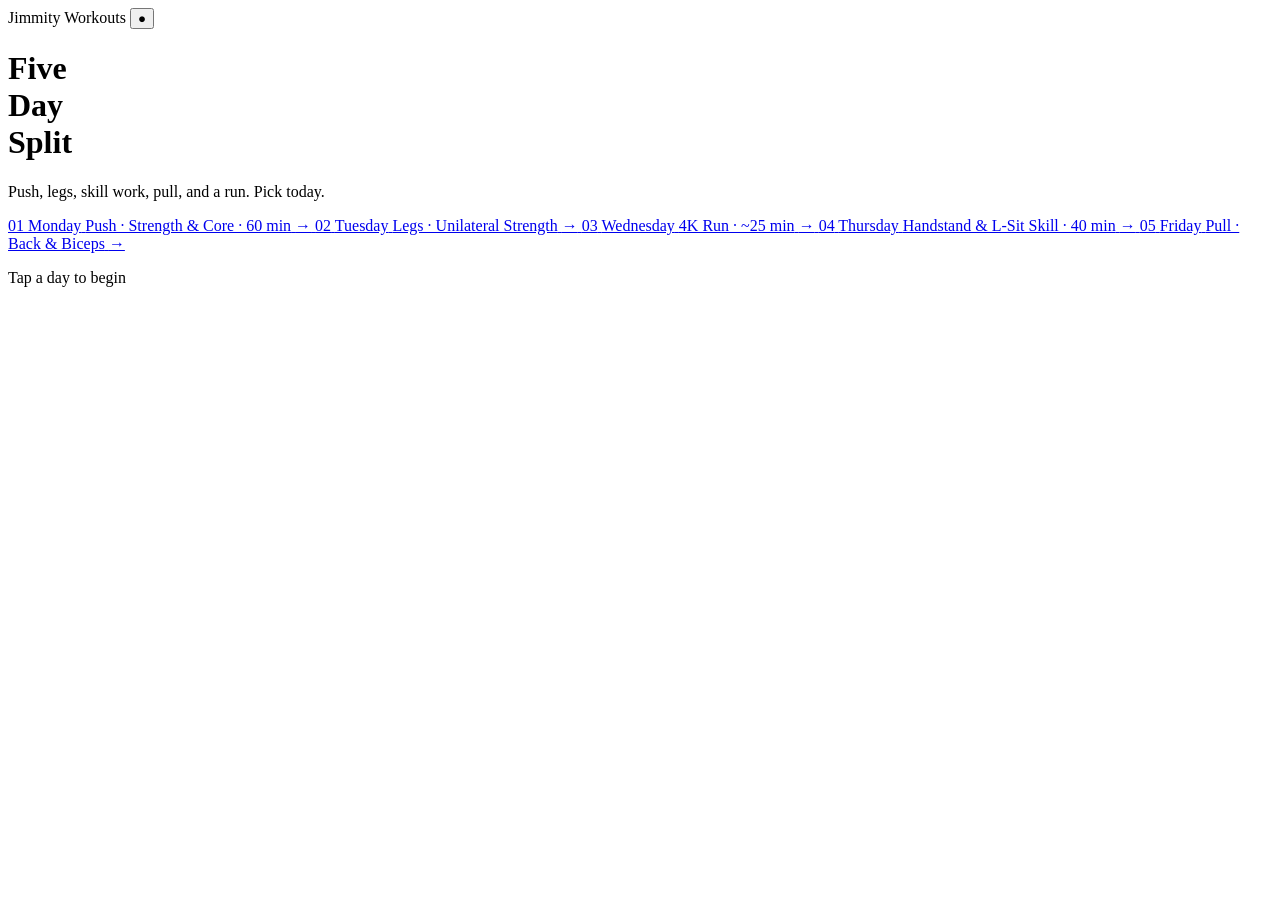
==== index.html @ 9d838644 "Add files via upload" ====
<!DOCTYPE html>
<html lang="en">
<head>
<meta charset="UTF-8">
<meta name="viewport" content="width=device-width, initial-scale=1, viewport-fit=cover, maximum-scale=1">
<title>Jimmity Workouts</title>
<link rel="preconnect" href="https://fonts.googleapis.com">
<link href="https://fonts.googleapis.com/css2?family=Space+Grotesk:wght@500;600;700&display=swap" rel="stylesheet">
<link rel="stylesheet" href="assets/style.css">
<meta name="theme-color" content="#0a0a0a">
</head>
<body>

<div class="topbar">
  <span class="brand">Jimmity Workouts</span>
  <button class="theme-toggle" id="themeToggle" aria-label="Toggle theme">●</button>
</div>

<div class="wrap">
  <div class="hero">
    <h1>Five<br>Day<br>Split</h1>
    <p>Push, legs, skill work, pull, and a run. Pick today.</p>
  </div>

  <nav class="day-list">
    <a class="day-card" href="monday.html">
      <span class="day-num">01</span>
      <span class="day-main">
        <span class="day-name">Monday</span>
        <span class="day-sub">Push · Strength &amp; Core · 60 min</span>
      </span>
      <span class="day-arrow">→</span>
    </a>
    <a class="day-card" href="tuesday.html">
      <span class="day-num">02</span>
      <span class="day-main">
        <span class="day-name">Tuesday</span>
        <span class="day-sub">Legs · Unilateral Strength</span>
      </span>
      <span class="day-arrow">→</span>
    </a>
    <a class="day-card" href="wednesday.html">
      <span class="day-num">03</span>
      <span class="day-main">
        <span class="day-name">Wednesday</span>
        <span class="day-sub">4K Run · ~25 min</span>
      </span>
      <span class="day-arrow">→</span>
    </a>
    <a class="day-card" href="thursday.html">
      <span class="day-num">04</span>
      <span class="day-main">
        <span class="day-name">Thursday</span>
        <span class="day-sub">Handstand &amp; L-Sit Skill · 40 min</span>
      </span>
      <span class="day-arrow">→</span>
    </a>
    <a class="day-card" href="friday.html">
      <span class="day-num">05</span>
      <span class="day-main">
        <span class="day-name">Friday</span>
        <span class="day-sub">Pull · Back &amp; Biceps</span>
      </span>
      <span class="day-arrow">→</span>
    </a>
  </nav>

  <p class="footer-note">Tap a day to begin</p>
</div>

<script src="assets/app.js"></script>
</body>
</html>
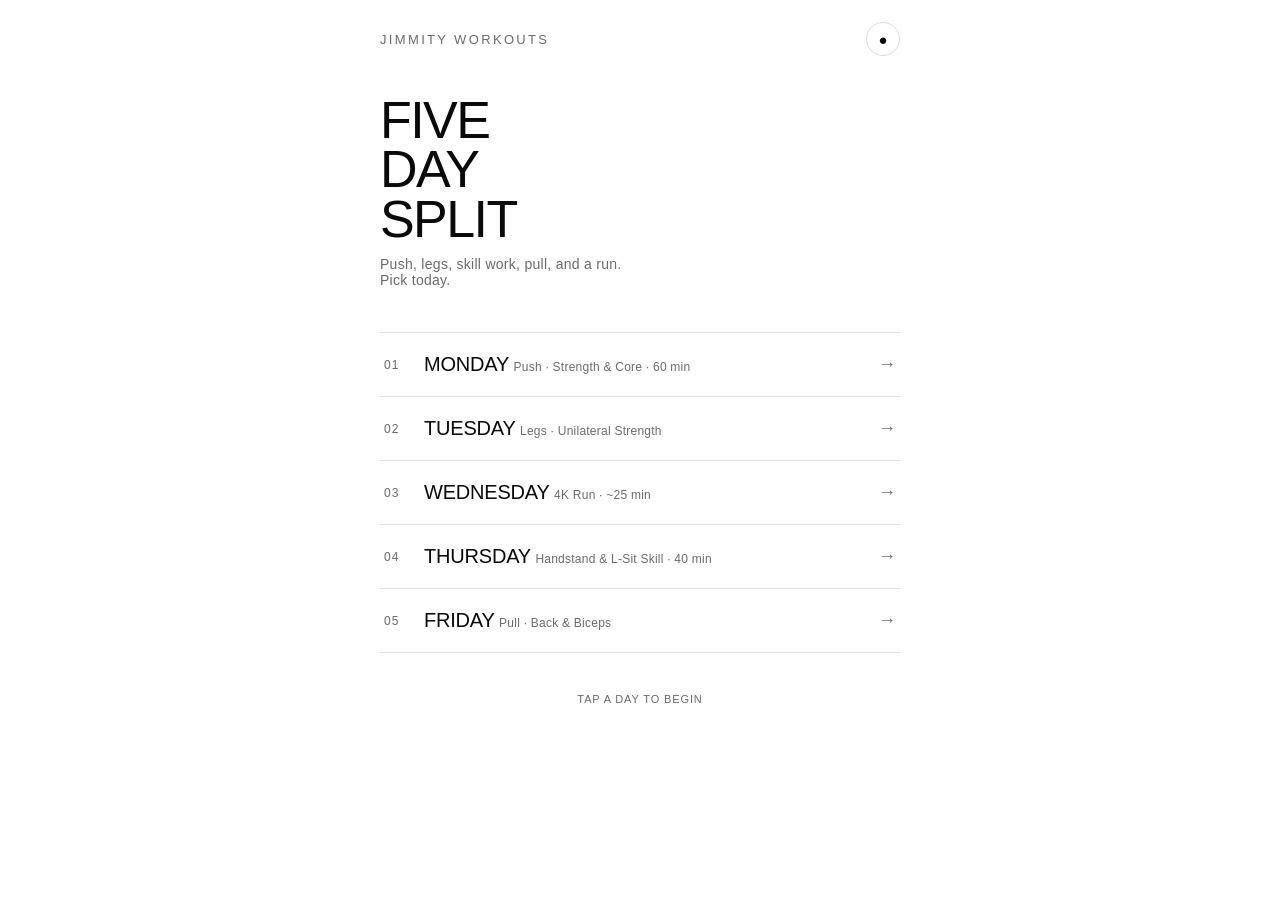
==== commit 5344f42c: "Update index.html" ====
--- a/index.html
+++ b/index.html
@@ -6,7 +6,7 @@
 <title>Jimmity Workouts</title>
 <link rel="preconnect" href="https://fonts.googleapis.com">
 <link href="https://fonts.googleapis.com/css2?family=Space+Grotesk:wght@500;600;700&display=swap" rel="stylesheet">
-<link rel="stylesheet" href="assets/style.css">
+<link rel="stylesheet" href="style.css">
 <meta name="theme-color" content="#0a0a0a">
 </head>
 <body>
--- a/style.css
+++ b/style.css
@@ -0,0 +1,450 @@
+:root {
+  --bg: #ffffff;
+  --fg: #0a0a0a;
+  --fg-dim: #6b6b6b;
+  --line: #dedede;
+  --accent: #0a0a0a;
+  --accent-inv: #ffffff;
+  --surface: #f5f5f5;
+  --danger: #0a0a0a;
+  --radius: 2px;
+}
+
+[data-theme="dark"] {
+  --bg: #0a0a0a;
+  --fg: #f5f5f5;
+  --fg-dim: #8a8a8a;
+  --line: #2a2a2a;
+  --accent: #ffffff;
+  --accent-inv: #0a0a0a;
+  --surface: #141414;
+}
+
+* { box-sizing: border-box; margin: 0; padding: 0; }
+
+html, body {
+  height: 100%;
+}
+
+body {
+  background: var(--bg);
+  color: var(--fg);
+  font-family: 'Urbanist', -apple-system, 'Helvetica Neue', Arial, sans-serif;
+  -webkit-font-smoothing: antialiased;
+  transition: background .2s ease, color .2s ease;
+  min-height: 100vh;
+  min-height: 100dvh;
+  padding-bottom: env(safe-area-inset-bottom);
+}
+
+.wrap {
+  max-width: 560px;
+  margin: 0 auto;
+  padding: 0 20px 60px;
+}
+
+/* Header */
+.topbar {
+  display: flex;
+  align-items: center;
+  justify-content: space-between;
+  padding: 22px 20px 10px;
+  max-width: 560px;
+  margin: 0 auto;
+}
+
+.brand {
+  font-size: 13px;
+  letter-spacing: .18em;
+  text-transform: uppercase;
+  color: var(--fg-dim);
+  font-weight: 100;
+}
+
+.back {
+  font-size: 13px;
+  letter-spacing: .05em;
+  text-transform: uppercase;
+  color: var(--fg);
+  text-decoration: none;
+  border: 1px solid var(--line);
+  padding: 7px 12px;
+  border-radius: var(--radius);
+  display: inline-flex;
+  align-items: center;
+  gap: 6px;
+}
+
+.theme-toggle {
+  border: 1px solid var(--line);
+  background: none;
+  color: var(--fg);
+  width: 34px;
+  height: 34px;
+  border-radius: 50%;
+  display: flex;
+  align-items: center;
+  justify-content: center;
+  cursor: pointer;
+  font-size: 15px;
+  line-height: 1;
+}
+
+/* Index page */
+.hero {
+  padding: 30px 0 10px;
+}
+
+.hero h1 {
+  font-size: clamp(38px, 11vw, 52px);
+  font-weight: 100;
+  letter-spacing: -0.03em;
+  line-height: 0.95;
+  text-transform: uppercase;
+}
+
+.hero p {
+  color: var(--fg-dim);
+  margin-top: 12px;
+  font-size: 14px;
+  letter-spacing: .02em;
+  max-width: 34ch;
+}
+
+.day-list {
+  margin-top: 34px;
+  border-top: 1px solid var(--line);
+}
+
+.day-card {
+  display: flex;
+  align-items: center;
+  justify-content: space-between;
+  padding: 20px 4px;
+  border-bottom: 1px solid var(--line);
+  text-decoration: none;
+  color: var(--fg);
+  position: relative;
+  overflow: hidden;
+}
+
+.day-card:active { background: var(--surface); }
+
+.day-num {
+  font-size: 12px;
+  color: var(--fg-dim);
+  letter-spacing: .1em;
+  width: 26px;
+}
+
+.day-main {
+  flex: 1;
+  padding: 0 14px;
+}
+
+.day-name {
+  font-size: 20px;
+  font-weight: `00;
+  letter-spacing: -0.01em;
+  text-transform: uppercase;
+}
+
+.day-sub {
+  font-size: 12px;
+  color: var(--fg-dim);
+  margin-top: 3px;
+  letter-spacing: .02em;
+}
+
+.day-arrow {
+  font-size: 18px;
+  color: var(--fg-dim);
+  transition: transform .15s ease;
+}
+
+.day-card:active .day-arrow { transform: translateX(3px); }
+
+.footer-note {
+  margin-top: 40px;
+  font-size: 11px;
+  letter-spacing: .08em;
+  text-transform: uppercase;
+  color: var(--fg-dim);
+  text-align: center;
+}
+
+/* Day page */
+.day-title {
+  padding: 8px 0 4px;
+}
+
+.day-title h1 {
+  font-size: clamp(32px, 9vw, 44px);
+  font-weight: 100;
+  text-transform: uppercase;
+  letter-spacing: -0.03em;
+  line-height: 0.95;
+}
+
+.day-title .meta {
+  color: var(--fg-dim);
+  font-size: 13px;
+  margin-top: 8px;
+  letter-spacing: .02em;
+}
+
+/* Start screen list preview */
+.preview-list {
+  margin-top: 28px;
+  border-top: 1px solid var(--line);
+}
+
+.preview-item {
+  padding: 14px 2px;
+  border-bottom: 1px solid var(--line);
+  display: flex;
+  justify-content: space-between;
+  gap: 10px;
+  align-items: baseline;
+}
+
+.preview-item .pi-name {
+  font-size: 14px;
+  font-weight: 100;
+}
+
+.preview-item .pi-detail {
+  font-size: 12px;
+  color: var(--fg-dim);
+  text-align: right;
+  white-space: nowrap;
+}
+
+.preview-item.block-label {
+  border-bottom: none;
+  padding-top: 26px;
+  padding-bottom: 8px;
+}
+.preview-item.block-label .pi-name {
+  font-size: 11px;
+  letter-spacing: .14em;
+  text-transform: uppercase;
+  color: var(--fg-dim);
+  font-weight: 100;
+}
+
+/* Start button */
+.start-btn {
+  margin-top: 34px;
+  width: 100%;
+  padding: 18px;
+  background: var(--accent);
+  color: var(--accent-inv);
+  border: none;
+  border-radius: var(--radius);
+  font-size: 15px;
+  font-weight: 100;
+  letter-spacing: .1em;
+  text-transform: uppercase;
+  cursor: pointer;
+  font-family: inherit;
+}
+
+.start-btn:active { opacity: .8; }
+
+/* Session view */
+.session {
+  display: none;
+  flex-direction: column;
+  min-height: 100vh;
+  min-height: 100dvh;
+  padding: 20px 20px calc(24px + env(safe-area-inset-bottom));
+}
+
+.session.active { display: flex; }
+.wrap.active-session { display: none; }
+
+.session-top {
+  display: flex;
+  justify-content: space-between;
+  align-items: center;
+}
+
+.session-progress {
+  font-size: 12px;
+  color: var(--fg-dim);
+  letter-spacing: .1em;
+}
+
+.exit-btn {
+  background: none;
+  border: 1px solid var(--line);
+  color: var(--fg);
+  width: 34px;
+  height: 34px;
+  border-radius: 50%;
+  cursor: pointer;
+  font-size: 16px;
+  display: flex;
+  align-items: center;
+  justify-content: center;
+}
+
+.progress-track {
+  height: 3px;
+  background: var(--line);
+  border-radius: 2px;
+  margin-top: 16px;
+  overflow: hidden;
+}
+
+.progress-fill {
+  height: 100%;
+  background: var(--fg);
+  width: 0%;
+  transition: width .3s linear;
+}
+
+.session-body {
+  flex: 1;
+  display: flex;
+  flex-direction: column;
+  align-items: center;
+  justify-content: center;
+  text-align: center;
+  gap: 6px;
+  padding: 20px 0;
+}
+
+.mode-tag {
+  font-size: 12px;
+  letter-spacing: .2em;
+  text-transform: uppercase;
+  color: var(--fg-dim);
+  font-weight: 100;
+}
+
+.mode-tag.rest-mode { color: var(--fg); }
+
+.ex-name {
+  font-size: clamp(28px, 8.5vw, 40px);
+  font-weight: 100;
+  text-transform: uppercase;
+  letter-spacing: -0.02em;
+  line-height: 1.02;
+  max-width: 22ch;
+  margin-top: 6px;
+}
+
+.ex-cue {
+  color: var(--fg-dim);
+  font-size: 14px;
+  margin-top: 14px;
+  max-width: 34ch;
+  line-height: 1.45;
+}
+
+.timer {
+  font-variant-numeric: tabular-nums;
+  font-size: clamp(64px, 24vw, 108px);
+  font-weight: 100;
+  letter-spacing: -0.02em;
+  margin: 22px 0 6px;
+  line-height: 1;
+}
+
+.timer.rest { color: var(--fg); }
+
+.set-info {
+  font-size: 13px;
+  color: var(--fg-dim);
+  letter-spacing: .05em;
+}
+
+.up-next {
+  font-size: 12px;
+  color: var(--fg-dim);
+  letter-spacing: .03em;
+  margin-top: 18px;
+  border-top: 1px solid var(--line);
+  padding-top: 14px;
+  width: 100%;
+  max-width: 320px;
+}
+
+.up-next b { color: var(--fg); font-weight: 100; }
+
+.session-controls {
+  display: flex;
+  gap: 10px;
+  margin-top: 20px;
+}
+
+.ctrl-btn {
+  flex: 1;
+  padding: 16px;
+  border-radius: var(--radius);
+  border: 1px solid var(--line);
+  background: none;
+  color: var(--fg);
+  font-size: 14px;
+  font-weight: 100;
+  letter-spacing: .08em;
+  text-transform: uppercase;
+  font-family: inherit;
+  cursor: pointer;
+}
+
+.ctrl-btn.primary {
+  background: var(--accent);
+  color: var(--accent-inv);
+  border-color: var(--accent);
+}
+
+.ctrl-btn:active { opacity: .75; }
+
+/* Done screen */
+.done-screen {
+  display: none;
+  flex-direction: column;
+  align-items: center;
+  justify-content: center;
+  text-align: center;
+  min-height: 100vh;
+  min-height: 100dvh;
+  padding: 20px;
+  gap: 14px;
+}
+.done-screen.active { display: flex; }
+
+.done-screen h2 {
+  font-size: clamp(34px, 10vw, 48px);
+  font-weight: 100;
+  text-transform: uppercase;
+  letter-spacing: -0.02em;
+}
+
+.done-screen p {
+  color: var(--fg-dim);
+  font-size: 14px;
+  max-width: 30ch;
+}
+
+.done-screen a.ctrl-btn {
+  text-decoration: none;
+  display: inline-flex;
+  align-items: center;
+  justify-content: center;
+  margin-top: 18px;
+  min-width: 200px;
+}
+
+/* Reduced motion */
+@media (prefers-reduced-motion: reduce) {
+  * { transition: none !important; }
+}
+
+:focus-visible {
+  outline: 2px solid var(--fg);
+  outline-offset: 2px;
+}
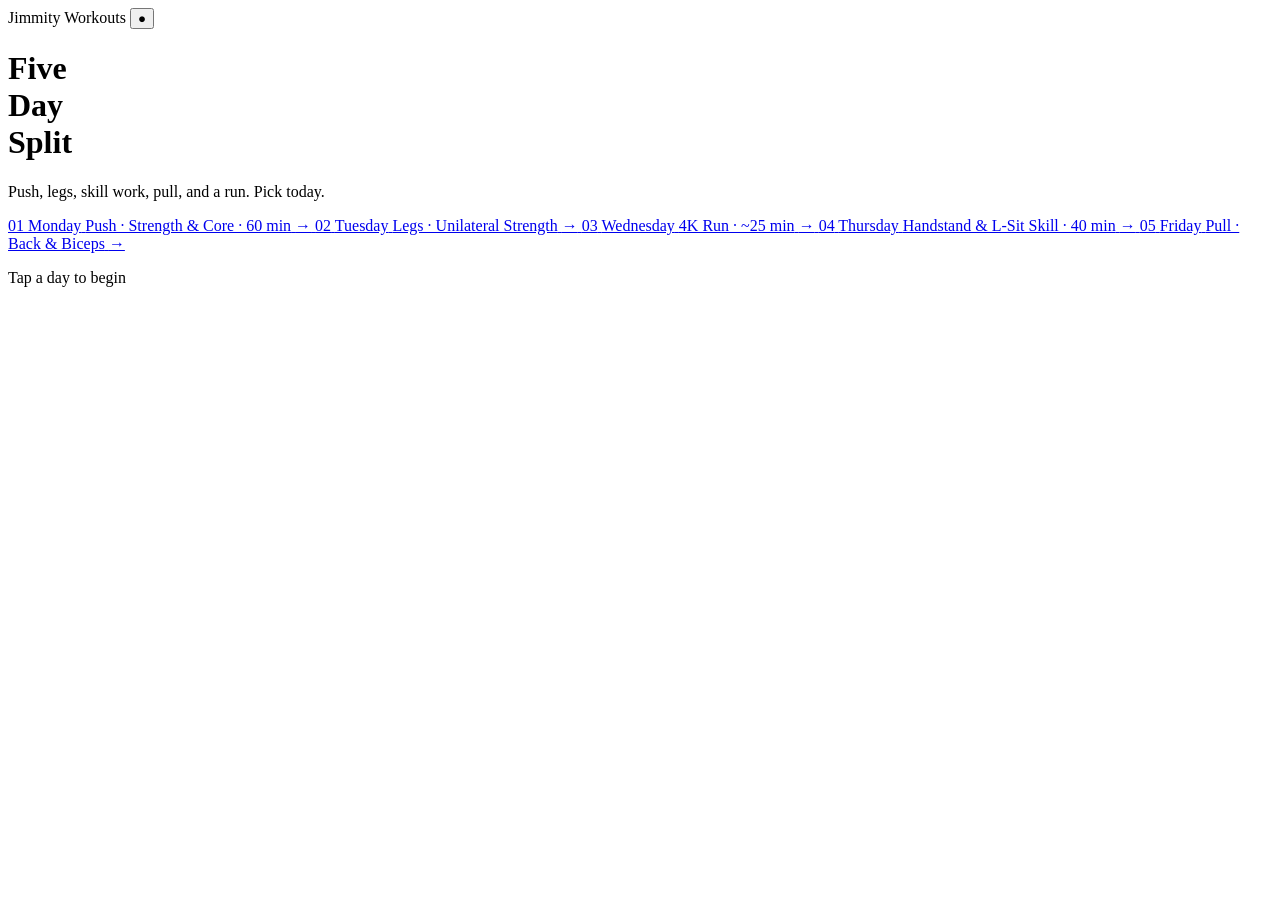
==== commit 96696afd: "Update index.html" ====
--- a/index.html
+++ b/index.html
@@ -6,7 +6,7 @@
 <title>Jimmity Workouts</title>
 <link rel="preconnect" href="https://fonts.googleapis.com">
 <link href="https://fonts.googleapis.com/css2?family=Space+Grotesk:wght@500;600;700&display=swap" rel="stylesheet">
-<link rel="stylesheet" href="style.css">
+<link rel="stylesheet" href="assets/style.css">
 <meta name="theme-color" content="#0a0a0a">
 </head>
 <body>
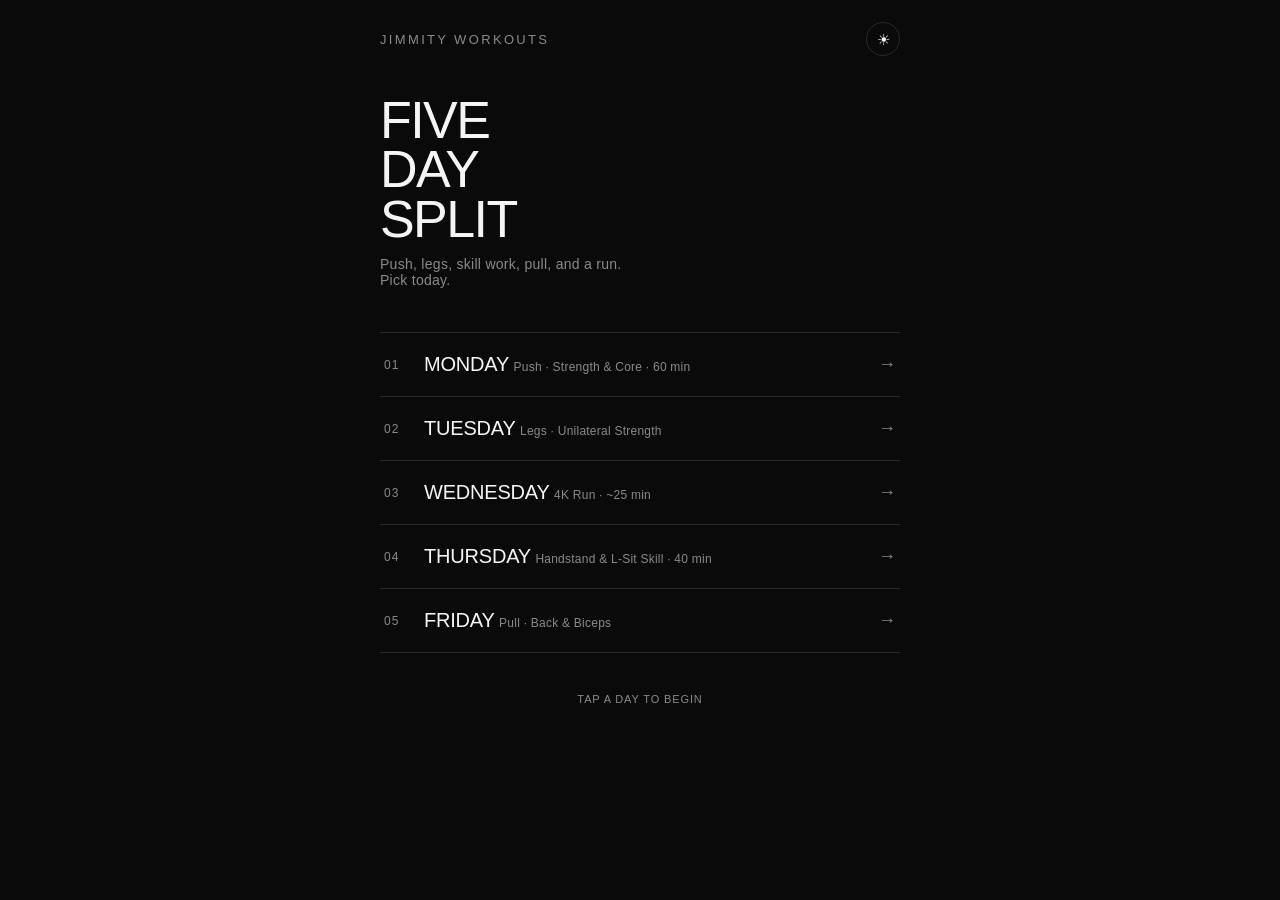
==== commit 1638f561: "Add files via upload" ====
--- a/index.html
+++ b/index.html
@@ -6,7 +6,7 @@
 <title>Jimmity Workouts</title>
 <link rel="preconnect" href="https://fonts.googleapis.com">
 <link href="https://fonts.googleapis.com/css2?family=Space+Grotesk:wght@500;600;700&display=swap" rel="stylesheet">
-<link rel="stylesheet" href="assets/style.css">
+<link rel="stylesheet" href="style.css">
 <meta name="theme-color" content="#0a0a0a">
 </head>
 <body>
@@ -68,6 +68,6 @@
   <p class="footer-note">Tap a day to begin</p>
 </div>
 
-<script src="assets/app.js"></script>
+<script src="app.js"></script>
 </body>
 </html>
--- a/style.css
+++ b/style.css
@@ -0,0 +1,450 @@
+:root {
+  --bg: #ffffff;
+  --fg: #0a0a0a;
+  --fg-dim: #6b6b6b;
+  --line: #dedede;
+  --accent: #0a0a0a;
+  --accent-inv: #ffffff;
+  --surface: #f5f5f5;
+  --danger: #0a0a0a;
+  --radius: 2px;
+}
+
+[data-theme="dark"] {
+  --bg: #0a0a0a;
+  --fg: #f5f5f5;
+  --fg-dim: #8a8a8a;
+  --line: #2a2a2a;
+  --accent: #ffffff;
+  --accent-inv: #0a0a0a;
+  --surface: #141414;
+}
+
+* { box-sizing: border-box; margin: 0; padding: 0; }
+
+html, body {
+  height: 100%;
+}
+
+body {
+  background: var(--bg);
+  color: var(--fg);
+  font-family: 'Urbanist', -apple-system, 'Helvetica Neue', Arial, sans-serif;
+  -webkit-font-smoothing: antialiased;
+  transition: background .2s ease, color .2s ease;
+  min-height: 100vh;
+  min-height: 100dvh;
+  padding-bottom: env(safe-area-inset-bottom);
+}
+
+.wrap {
+  max-width: 560px;
+  margin: 0 auto;
+  padding: 0 20px 60px;
+}
+
+/* Header */
+.topbar {
+  display: flex;
+  align-items: center;
+  justify-content: space-between;
+  padding: 22px 20px 10px;
+  max-width: 560px;
+  margin: 0 auto;
+}
+
+.brand {
+  font-size: 13px;
+  letter-spacing: .18em;
+  text-transform: uppercase;
+  color: var(--fg-dim);
+  font-weight: 100;
+}
+
+.back {
+  font-size: 13px;
+  letter-spacing: .05em;
+  text-transform: uppercase;
+  color: var(--fg);
+  text-decoration: none;
+  border: 1px solid var(--line);
+  padding: 7px 12px;
+  border-radius: var(--radius);
+  display: inline-flex;
+  align-items: center;
+  gap: 6px;
+}
+
+.theme-toggle {
+  border: 1px solid var(--line);
+  background: none;
+  color: var(--fg);
+  width: 34px;
+  height: 34px;
+  border-radius: 50%;
+  display: flex;
+  align-items: center;
+  justify-content: center;
+  cursor: pointer;
+  font-size: 15px;
+  line-height: 1;
+}
+
+/* Index page */
+.hero {
+  padding: 30px 0 10px;
+}
+
+.hero h1 {
+  font-size: clamp(38px, 11vw, 52px);
+  font-weight: 100;
+  letter-spacing: -0.03em;
+  line-height: 0.95;
+  text-transform: uppercase;
+}
+
+.hero p {
+  color: var(--fg-dim);
+  margin-top: 12px;
+  font-size: 14px;
+  letter-spacing: .02em;
+  max-width: 34ch;
+}
+
+.day-list {
+  margin-top: 34px;
+  border-top: 1px solid var(--line);
+}
+
+.day-card {
+  display: flex;
+  align-items: center;
+  justify-content: space-between;
+  padding: 20px 4px;
+  border-bottom: 1px solid var(--line);
+  text-decoration: none;
+  color: var(--fg);
+  position: relative;
+  overflow: hidden;
+}
+
+.day-card:active { background: var(--surface); }
+
+.day-num {
+  font-size: 12px;
+  color: var(--fg-dim);
+  letter-spacing: .1em;
+  width: 26px;
+}
+
+.day-main {
+  flex: 1;
+  padding: 0 14px;
+}
+
+.day-name {
+  font-size: 20px;
+  font-weight: `00;
+  letter-spacing: -0.01em;
+  text-transform: uppercase;
+}
+
+.day-sub {
+  font-size: 12px;
+  color: var(--fg-dim);
+  margin-top: 3px;
+  letter-spacing: .02em;
+}
+
+.day-arrow {
+  font-size: 18px;
+  color: var(--fg-dim);
+  transition: transform .15s ease;
+}
+
+.day-card:active .day-arrow { transform: translateX(3px); }
+
+.footer-note {
+  margin-top: 40px;
+  font-size: 11px;
+  letter-spacing: .08em;
+  text-transform: uppercase;
+  color: var(--fg-dim);
+  text-align: center;
+}
+
+/* Day page */
+.day-title {
+  padding: 8px 0 4px;
+}
+
+.day-title h1 {
+  font-size: clamp(32px, 9vw, 44px);
+  font-weight: 100;
+  text-transform: uppercase;
+  letter-spacing: -0.03em;
+  line-height: 0.95;
+}
+
+.day-title .meta {
+  color: var(--fg-dim);
+  font-size: 13px;
+  margin-top: 8px;
+  letter-spacing: .02em;
+}
+
+/* Start screen list preview */
+.preview-list {
+  margin-top: 28px;
+  border-top: 1px solid var(--line);
+}
+
+.preview-item {
+  padding: 14px 2px;
+  border-bottom: 1px solid var(--line);
+  display: flex;
+  justify-content: space-between;
+  gap: 10px;
+  align-items: baseline;
+}
+
+.preview-item .pi-name {
+  font-size: 14px;
+  font-weight: 100;
+}
+
+.preview-item .pi-detail {
+  font-size: 12px;
+  color: var(--fg-dim);
+  text-align: right;
+  white-space: nowrap;
+}
+
+.preview-item.block-label {
+  border-bottom: none;
+  padding-top: 26px;
+  padding-bottom: 8px;
+}
+.preview-item.block-label .pi-name {
+  font-size: 11px;
+  letter-spacing: .14em;
+  text-transform: uppercase;
+  color: var(--fg-dim);
+  font-weight: 100;
+}
+
+/* Start button */
+.start-btn {
+  margin-top: 34px;
+  width: 100%;
+  padding: 18px;
+  background: var(--accent);
+  color: var(--accent-inv);
+  border: none;
+  border-radius: var(--radius);
+  font-size: 15px;
+  font-weight: 100;
+  letter-spacing: .1em;
+  text-transform: uppercase;
+  cursor: pointer;
+  font-family: inherit;
+}
+
+.start-btn:active { opacity: .8; }
+
+/* Session view */
+.session {
+  display: none;
+  flex-direction: column;
+  min-height: 100vh;
+  min-height: 100dvh;
+  padding: 20px 20px calc(24px + env(safe-area-inset-bottom));
+}
+
+.session.active { display: flex; }
+.wrap.active-session { display: none; }
+
+.session-top {
+  display: flex;
+  justify-content: space-between;
+  align-items: center;
+}
+
+.session-progress {
+  font-size: 12px;
+  color: var(--fg-dim);
+  letter-spacing: .1em;
+}
+
+.exit-btn {
+  background: none;
+  border: 1px solid var(--line);
+  color: var(--fg);
+  width: 34px;
+  height: 34px;
+  border-radius: 50%;
+  cursor: pointer;
+  font-size: 16px;
+  display: flex;
+  align-items: center;
+  justify-content: center;
+}
+
+.progress-track {
+  height: 3px;
+  background: var(--line);
+  border-radius: 2px;
+  margin-top: 16px;
+  overflow: hidden;
+}
+
+.progress-fill {
+  height: 100%;
+  background: var(--fg);
+  width: 0%;
+  transition: width .3s linear;
+}
+
+.session-body {
+  flex: 1;
+  display: flex;
+  flex-direction: column;
+  align-items: center;
+  justify-content: center;
+  text-align: center;
+  gap: 6px;
+  padding: 20px 0;
+}
+
+.mode-tag {
+  font-size: 12px;
+  letter-spacing: .2em;
+  text-transform: uppercase;
+  color: var(--fg-dim);
+  font-weight: 100;
+}
+
+.mode-tag.rest-mode { color: var(--fg); }
+
+.ex-name {
+  font-size: clamp(28px, 8.5vw, 40px);
+  font-weight: 100;
+  text-transform: uppercase;
+  letter-spacing: -0.02em;
+  line-height: 1.02;
+  max-width: 22ch;
+  margin-top: 6px;
+}
+
+.ex-cue {
+  color: var(--fg-dim);
+  font-size: 14px;
+  margin-top: 14px;
+  max-width: 34ch;
+  line-height: 1.45;
+}
+
+.timer {
+  font-variant-numeric: tabular-nums;
+  font-size: clamp(64px, 24vw, 108px);
+  font-weight: 100;
+  letter-spacing: -0.02em;
+  margin: 22px 0 6px;
+  line-height: 1;
+}
+
+.timer.rest { color: var(--fg); }
+
+.set-info {
+  font-size: 13px;
+  color: var(--fg-dim);
+  letter-spacing: .05em;
+}
+
+.up-next {
+  font-size: 12px;
+  color: var(--fg-dim);
+  letter-spacing: .03em;
+  margin-top: 18px;
+  border-top: 1px solid var(--line);
+  padding-top: 14px;
+  width: 100%;
+  max-width: 320px;
+}
+
+.up-next b { color: var(--fg); font-weight: 100; }
+
+.session-controls {
+  display: flex;
+  gap: 10px;
+  margin-top: 20px;
+}
+
+.ctrl-btn {
+  flex: 1;
+  padding: 16px;
+  border-radius: var(--radius);
+  border: 1px solid var(--line);
+  background: none;
+  color: var(--fg);
+  font-size: 14px;
+  font-weight: 100;
+  letter-spacing: .08em;
+  text-transform: uppercase;
+  font-family: inherit;
+  cursor: pointer;
+}
+
+.ctrl-btn.primary {
+  background: var(--accent);
+  color: var(--accent-inv);
+  border-color: var(--accent);
+}
+
+.ctrl-btn:active { opacity: .75; }
+
+/* Done screen */
+.done-screen {
+  display: none;
+  flex-direction: column;
+  align-items: center;
+  justify-content: center;
+  text-align: center;
+  min-height: 100vh;
+  min-height: 100dvh;
+  padding: 20px;
+  gap: 14px;
+}
+.done-screen.active { display: flex; }
+
+.done-screen h2 {
+  font-size: clamp(34px, 10vw, 48px);
+  font-weight: 100;
+  text-transform: uppercase;
+  letter-spacing: -0.02em;
+}
+
+.done-screen p {
+  color: var(--fg-dim);
+  font-size: 14px;
+  max-width: 30ch;
+}
+
+.done-screen a.ctrl-btn {
+  text-decoration: none;
+  display: inline-flex;
+  align-items: center;
+  justify-content: center;
+  margin-top: 18px;
+  min-width: 200px;
+}
+
+/* Reduced motion */
+@media (prefers-reduced-motion: reduce) {
+  * { transition: none !important; }
+}
+
+:focus-visible {
+  outline: 2px solid var(--fg);
+  outline-offset: 2px;
+}
